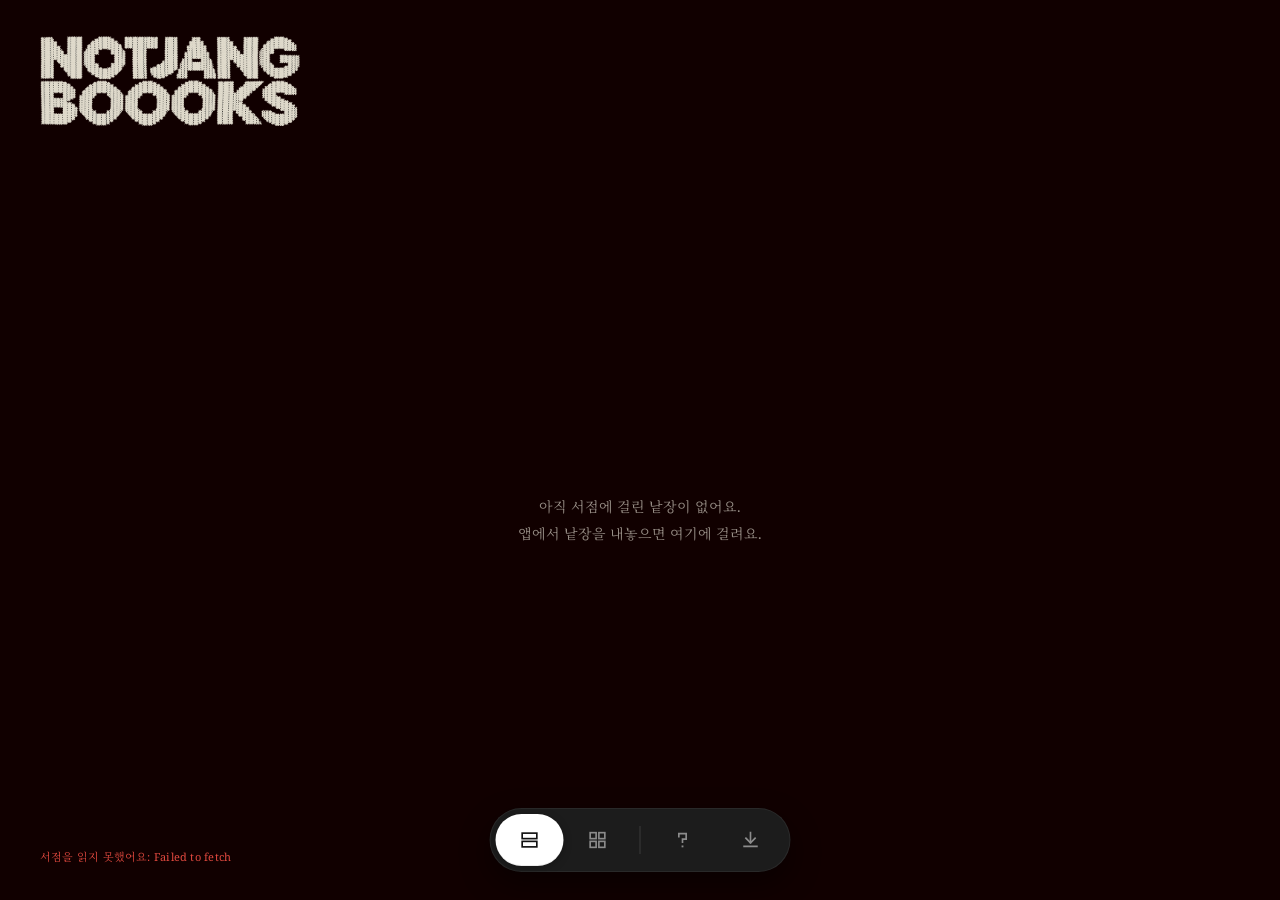
==== index.html @ afe90962 "Shop reads production" ====
<!doctype html>
<html lang="ko">
<head>
<meta charset="utf-8">
<meta name="viewport" content="width=device-width, initial-scale=1, viewport-fit=cover">
<title>낱장북스 · NOTJANG BOOOKS</title>
<meta name="description" content="매일 사람들이 쓴 한 장 한 장을 진열하는 인터넷 서점.">
<meta name="theme-color" content="#110000">
<link rel="icon" type="image/png" href="assets/favicon.png">
<link rel="apple-touch-icon" href="assets/apple-touch-icon.png">
<meta property="og:type" content="website">
<meta property="og:title" content="낱장북스 · NOTJANG BOOOKS">
<meta property="og:description" content="매일 사람들이 쓴 한 장 한 장을 진열하는 인터넷 서점.">
<meta property="og:image" content="https://leejiangggg.github.io/notjang-books/assets/og.png">
<meta property="og:url" content="https://leejiangggg.github.io/notjang-books/">
<meta name="twitter:card" content="summary_large_image">
<link rel="preconnect" href="https://fonts.googleapis.com">
<link rel="stylesheet" href="https://fonts.googleapis.com/css2?family=Noto+Serif:wght@400;700;800&family=Noto+Serif+KR:wght@400;700;800&family=Noto+Serif+JP:wght@400;700;800&display=swap">
<link rel="stylesheet" href="css/site.css?v=17">
<link rel="stylesheet" href="css/main.css?v=17">
</head>
<body>

<main id="plane" class="plane" aria-label="낱장 사방 보기 — 드래그해서 둘러보기"></main>
<main id="vertical" class="vertical" hidden></main>

<h1 class="logo"><img src="assets/logo-dark.png" alt="NOTJANG BOOOKS"></h1>

<div class="toolbar" role="toolbar" aria-label="보기 방식">
  <div class="seg">
    <span id="pill" class="pill" aria-hidden="true" style="transform: translateX(68px)"></span>
    <button type="button" id="btnVertical" class="it" aria-label="세로 보기" title="세로 보기" aria-pressed="false"><svg viewBox="0 0 24 24" fill="none" stroke="currentColor" stroke-width="1.8" stroke-linejoin="miter" aria-hidden="true"><rect x="4" y="4.5" width="16" height="6"></rect><rect x="4" y="13.5" width="16" height="6"></rect></svg></button>
    <button type="button" id="btnCanvas" class="it on" aria-label="사방 보기" title="사방 보기" aria-pressed="true"><svg viewBox="0 0 24 24" fill="none" stroke="currentColor" stroke-width="1.8" stroke-linejoin="miter" aria-hidden="true"><rect x="4" y="4" width="6.5" height="6.5"></rect><rect x="13.5" y="4" width="6.5" height="6.5"></rect><rect x="4" y="13.5" width="6.5" height="6.5"></rect><rect x="13.5" y="13.5" width="6.5" height="6.5"></rect></svg></button>
    <span class="div" aria-hidden="true"></span>
    <a class="it" href="about.html" aria-label="낱장북스 소개" title="About"><svg viewBox="0 0 24 24" fill="none" stroke="currentColor" stroke-width="1.8" stroke-linejoin="miter" stroke-linecap="square" aria-hidden="true"><path d="M8 8.5V5h8v6h-4v3.5"></path><rect x="11" y="18" width="2" height="2" fill="currentColor" stroke="none"></rect></svg></a>
    <a class="it" href="download.html" aria-label="앱 다운로드 안내" title="앱 다운로드"><svg viewBox="0 0 24 24" fill="none" stroke="currentColor" stroke-width="1.8" stroke-linejoin="miter" stroke-linecap="square" aria-hidden="true"><path d="M12 4v11"></path><path d="M7 10l5 5 5-5"></path><path d="M5 19h14"></path></svg></a>
  </div>
</div>

<p id="status" class="status"></p>
<p id="toast" class="toast" role="status" aria-live="polite"></p>

<div id="viewer" class="viewer" role="dialog" aria-modal="true" aria-label="낱장 크게 보기" tabindex="-1" hidden>
  <div id="stack" class="stackw">
    <button type="button" id="backpg" class="backpg" aria-label="다른 장 보기" hidden><img src="" alt="" draggable="false"></button>
    <img id="front" draggable="false" class="front" src="" alt="" draggable="false">
  </div>
  <div id="rbox" class="rbox" role="dialog" aria-modal="true" hidden><p id="rq"></p><div id="rlist"></div></div>
  <p id="date" class="date"></p>
  <p id="pos" class="pos" hidden></p>
  <div id="actions" class="actions">
    <button type="button" id="more" class="more vbtn" aria-label="더 보기" aria-haspopup="menu" aria-expanded="false"><svg width="22" height="22" viewBox="0 0 24 24" fill="currentColor" aria-hidden="true"><circle cx="5" cy="12" r="1.8"></circle><circle cx="12" cy="12" r="1.8"></circle><circle cx="19" cy="12" r="1.8"></circle></svg></button>
    <div id="menu" class="menu" role="menu" hidden>
      <a id="dl" class="vbtn" role="menuitem" href="#" download><svg width="20" height="20" viewBox="0 0 24 24" fill="none" stroke="currentColor" stroke-width="1.6" stroke-linecap="round" stroke-linejoin="round" aria-hidden="true"><path d="M12 4v11"></path><path d="M7 10.5l5 5 5-5"></path><path d="M5 19.5h14"></path></svg><span id="dlL"></span></a>
      <button type="button" id="like" class="vbtn like" role="menuitemcheckbox" aria-checked="false"><svg id="heart" width="20" height="20" viewBox="0 0 24 24" fill="none" stroke="currentColor" stroke-width="1.6" stroke-linejoin="round" aria-hidden="true"><path d="M12 20s-7.5-4.6-7.5-10.2A4.3 4.3 0 0 1 12 7.3a4.3 4.3 0 0 1 7.5 2.5C19.5 15.4 12 20 12 20z"></path></svg><span id="likeL"></span><span id="likeN" class="n"></span></button>
      <span class="sep" aria-hidden="true"></span>
      <button type="button" id="report" class="vbtn" role="menuitem"><svg width="20" height="20" viewBox="0 0 24 24" fill="none" stroke="currentColor" stroke-width="1.6" stroke-linecap="round" stroke-linejoin="round" aria-hidden="true"><path d="M5 21V4"></path><path d="M5 4h12l-2 4 2 4H5"></path></svg><span id="reportL"></span></button>
      <button type="button" id="block" class="vbtn" role="menuitem"><svg width="20" height="20" viewBox="0 0 24 24" fill="none" stroke="currentColor" stroke-width="1.6" stroke-linecap="round" aria-hidden="true"><circle cx="12" cy="12" r="8"></circle><path d="M6.5 6.5l11 11"></path></svg><span id="blockL"></span></button>
    </div>
  </div>
</div>

<script src="config.js?v=17"></script>
<script src="js/lang.js?v=17"></script>
<script src="js/shop.js?v=17"></script>
<script src="js/likes.js?v=17"></script>
<script src="js/main.js?v=17"></script>
</body>
</html>
---- css/site.css ----
/* NOTJANG BOOOKS — 공통 스타일. 디자인 캔버스(Main/App/About/Download)의 규칙을 그대로 옮겼다. */
:root {
  --ink: #f2ece0;
  --bg: #110000;
  --font: 'Noto Serif', 'Noto Serif KR', 'Noto Serif JP', 'Apple SD Gothic Neo', serif;
}
/* 일본어일 때는 한자를 일본 글꼴로 */
html[lang="ja"] { --font: 'Noto Serif', 'Noto Serif JP', 'Noto Serif KR', serif; }
* { box-sizing: border-box; }
html, body { margin: 0; }
body { background: var(--bg); color: var(--ink); font-family: var(--font); -webkit-font-smoothing: antialiased; }
body.light { background: #ffffff; color: #111111; }
img { -webkit-user-drag: none; }

/* ── 로고 ─────────────────────────────────────── */
.logo { position: fixed; left: 40px; top: 36px; margin: 0; z-index: 5; display: block; }
.logo img { display: block; width: 260px; height: auto; }
h1.logo { pointer-events: none; }

/* ── 아래 가운데 둥근 툴바 ────────────────────── */
.toolbar { position: fixed; left: 50%; bottom: 28px; transform: translateX(-50%); z-index: 6; }
.seg { position: relative; display: flex; align-items: center; padding: 6px; border-radius: 999px; background: #1c1c1c; box-shadow: 0 12px 30px rgba(0,0,0,.45), inset 0 0 0 1px rgba(255,255,255,.06); }
.seg .pill { position: absolute; top: 6px; left: 6px; width: 68px; height: 52px; border-radius: 999px; background: #ffffff; box-shadow: 0 2px 8px rgba(0,0,0,.25), inset 0 -1px 0 rgba(0,0,0,.08); transition: transform .42s cubic-bezier(.34,1.45,.5,1); }
.seg .it { all: unset; position: relative; z-index: 1; box-sizing: border-box; display: flex; align-items: center; justify-content: center; width: 68px; height: 52px; border-radius: 999px; cursor: pointer; color: #8c8c8c; transition: color .25s ease; }
.seg .it:hover { color: #d0d0d0; }
.seg .it.on, .seg .it.on:hover { color: #111111; }
.seg .it:focus-visible { outline: 2px solid #ffffff; outline-offset: -4px; }
.seg .it svg { width: 22px; height: 22px; }
.seg .div { width: 1px; height: 28px; margin: 0 8px; background: #3a3a3a; flex: none; }

/* 흰 배경(다운로드) 버전 */
body.light .seg { background: #ffffff; box-shadow: 0 8px 22px rgba(0,0,0,.10), inset 0 0 0 1px rgba(0,0,0,.12); }
body.light .seg .pill { background: #111111; box-shadow: 0 2px 6px rgba(0,0,0,.2); }
body.light .seg .it { color: #8a8a8a; }
body.light .seg .it:hover { color: #333333; }
body.light .seg .it.on, body.light .seg .it.on:hover { color: #ffffff; }
body.light .seg .it:focus-visible { outline-color: #111111; }
body.light .seg .div { background: #d9d9d9; }

/* ── 언어 스위치 ─────────────────────────────── */
.lang { position: fixed; right: 40px; top: 40px; display: flex; padding: 4px; border-radius: 999px; background: #1c1c1c; box-shadow: 0 8px 22px rgba(0,0,0,.4), inset 0 0 0 1px rgba(255,255,255,.06); z-index: 8; }
.lang .lpill { position: absolute; top: 4px; left: 4px; width: 46px; height: 40px; border-radius: 999px; background: #ffffff; transition: transform .42s cubic-bezier(.34,1.45,.5,1); }
.lang .lb { all: unset; position: relative; z-index: 1; box-sizing: border-box; width: 46px; height: 40px; display: flex; align-items: center; justify-content: center; font-size: 12px; font-weight: 800; letter-spacing: .06em; color: #8c8c8c; cursor: pointer; border-radius: 999px; transition: color .25s ease; }
.lang .lb:hover { color: #d0d0d0; }
.lang .lb.on, .lang .lb.on:hover { color: #111111; }
.lang .lb:focus-visible { outline: 2px solid #ffffff; outline-offset: -3px; }
.lang .lsel { display: none; }
body.light .lang { background: #ffffff; box-shadow: 0 6px 18px rgba(0,0,0,.10), inset 0 0 0 1px rgba(0,0,0,.12); }
body.light .lang .lpill { background: #111111; }
body.light .lang .lb { color: #8a8a8a; }
body.light .lang .lb:hover { color: #333333; }
body.light .lang .lb.on, body.light .lang .lb.on:hover { color: #ffffff; }
body.light .lang .lb:focus-visible { outline-color: #111111; }
body.light .lang .lsel { background-color: #ffffff; background-image: url("data:image/svg+xml,%3Csvg xmlns='http://www.w3.org/2000/svg' viewBox='0 0 10 10'%3E%3Cpath d='M1 3l4 4 4-4' fill='none' stroke='%23111' stroke-width='1.6'/%3E%3C/svg%3E"); color: #111111; box-shadow: 0 6px 18px rgba(0,0,0,.10), inset 0 0 0 1px rgba(0,0,0,.12); }

/* ── 상태 줄(연결 상태·오류) ───────────────────── */
.status { position: fixed; left: 40px; bottom: 36px; margin: 0; z-index: 5; font-size: 11px; letter-spacing: .02em; color: rgba(242,236,224,.45); pointer-events: none; max-width: 40vw; }
.status.err { color: #e0483e; pointer-events: auto; }
.status:empty { display: none; }

/* ── 폰 폭 ───────────────────────────────────── */
@media (max-width: 767px) {
  .logo { left: 16px; top: 16px; }
  .logo img { width: 120px; }
  .toolbar { bottom: 34px; }
  /* 폰: 언어는 오른쪽 위 작은 드롭다운 */
  .lang { right: 16px; top: 16px; padding: 0; background: none; box-shadow: none; }
  .lang .lpill, .lang .lb { display: none; }
  .lang .lsel { display: block; -webkit-appearance: none; appearance: none; height: 40px; padding: 0 30px 0 14px; border: 0; border-radius: 999px; background: #1c1c1c url("data:image/svg+xml,%3Csvg xmlns='http://www.w3.org/2000/svg' viewBox='0 0 10 10'%3E%3Cpath d='M1 3l4 4 4-4' fill='none' stroke='%23fff' stroke-width='1.6'/%3E%3C/svg%3E") no-repeat right 12px center / 10px 10px; box-shadow: 0 8px 22px rgba(0,0,0,.4), inset 0 0 0 1px rgba(255,255,255,.06); color: #ffffff; font: 800 12px/1 var(--font); letter-spacing: .06em; cursor: pointer; }
  .lang .lsel:focus-visible { outline: 2px solid #ffffff; outline-offset: 2px; }
  .status { left: 16px; bottom: 100px; max-width: 80vw; }
}
---- css/main.css ----
/* 메인: 사방 보기(끌어서 둘러보는 평면) · 세로 보기 · 크게 보기 */
body { min-height: 100vh; overflow: hidden; }
body.vertical-mode { overflow: auto; }

/* 평면 */
.plane[hidden], .vertical[hidden] { display: none; }
.plane { position: relative; height: 100vh; min-height: 640px; overflow: hidden; touch-action: none; cursor: grab; user-select: none; -webkit-user-select: none; }
.plane.dragging { cursor: grabbing; }
.plane img { pointer-events: none; }
.tile { all: unset; box-sizing: border-box; position: absolute; left: 0; top: 0; width: 210px; cursor: pointer; will-change: transform; animation: fadein .9s ease both; }
.tile:focus-visible, .vsheet:focus-visible { outline: 2px solid #f2ece0; outline-offset: 6px; }
.tile img, .vsheet img { transition: transform .45s cubic-bezier(.2,.7,.2,1), box-shadow .45s; }
.tile:hover img { transform: translateY(-6px) rotate(-1.2deg); box-shadow: 0 16px 30px rgba(0,0,0,.6); }
.sheet-img { position: relative; display: block; width: 100%; aspect-ratio: 2 / 3; object-fit: cover; box-shadow: 0 1px 4px rgba(60,40,10,.16); background: #2a2420; }
.under { position: absolute; left: 0; top: 0; width: 100%; aspect-ratio: 2 / 3; object-fit: cover; transform: translate(8px,-7px) rotate(4deg); filter: brightness(.78); box-shadow: 0 2px 8px rgba(0,0,0,.35); pointer-events: none; }
@keyframes fadein { from { opacity: 0 } to { opacity: 1 } }

/* 세로 보기 */
.vertical { padding: 120px 24px 220px; display: flex; flex-direction: column; align-items: center; gap: 140px; }
.vsheet { all: unset; cursor: pointer; box-sizing: border-box; width: min(440px, 84vw); display: block; position: relative; animation: reveal linear both; animation-timeline: view(); animation-range: entry 0% cover 35%; }
.vsheet .sheet-img { box-shadow: 0 2px 8px rgba(60,40,10,.16); }
.vsheet:hover img { transform: rotate(-.8deg) scale(1.015); box-shadow: 0 22px 44px rgba(0,0,0,.6); }
@keyframes reveal { from { opacity: 0; transform: translateY(60px) scale(.94) } to { opacity: 1; transform: none } }
.empty { padding: 40vh 24px 0; text-align: center; font-size: 14px; color: rgba(242,236,224,.6); line-height: 1.9; }

/* 크게 보기 */
.viewer { position: fixed; inset: 0; background: rgba(8,8,8,.82); backdrop-filter: blur(18px) saturate(.8); -webkit-backdrop-filter: blur(18px) saturate(.8); display: flex; flex-direction: column; align-items: center; justify-content: center; gap: 22px; padding: 28px; z-index: 10; cursor: zoom-out; }
.viewer[hidden] { display: none; }
.vbtn { transition: background .2s, color .2s; }
.vbtn:hover { background: #3d3d3d; }
.stackw { position: relative; flex: none; }
.front { display: block; height: calc(100vh - 210px); max-width: 88vw; aspect-ratio: 2 / 3; object-fit: cover; box-shadow: 0 24px 60px rgba(0,0,0,.65); cursor: default; position: relative; animation: pop .45s cubic-bezier(.2,.7,.2,1) both; background: #2a2420; }
@keyframes pop { from { opacity: 0; transform: scale(.94) rotate(-2deg) } to { opacity: 1; transform: none } }
.backpg { all: unset; position: absolute; inset: 0; cursor: pointer; transform: translate(22px,-16px) rotate(3.5deg); transition: transform .25s ease; }
.backpg:hover { transform: translate(28px,-21px) rotate(5deg); }
.backpg:focus-visible { outline: 2px solid #f2ece0; outline-offset: 4px; }
.backpg img { display: block; width: 100%; height: 100%; object-fit: cover; filter: brightness(.72); box-shadow: 0 12px 30px rgba(0,0,0,.5); }
.backpg[hidden] { display: none; }
@keyframes swapIn { from { transform: translate(22px,-16px) rotate(3.5deg); filter: brightness(.72) } to { transform: none; filter: none } }
@keyframes swapIn2 { from { transform: translate(22px,-16px) rotate(3.5deg); filter: brightness(.72) } to { transform: none; filter: none } }
.front.swapA { animation: swapIn .45s cubic-bezier(.2,.7,.2,1) both; }
.front.swapB { animation: swapIn2 .45s cubic-bezier(.2,.7,.2,1) both; }
@keyframes inNa { from { opacity: 0; transform: translateX(90px) rotate(2deg) } to { opacity: 1; transform: none } }
@keyframes inNb { from { opacity: 0; transform: translateX(90px) rotate(2deg) } to { opacity: 1; transform: none } }
@keyframes inPa { from { opacity: 0; transform: translateX(-90px) rotate(-2deg) } to { opacity: 1; transform: none } }
@keyframes inPb { from { opacity: 0; transform: translateX(-90px) rotate(-2deg) } to { opacity: 1; transform: none } }
.front.inNa { animation: inNa .42s cubic-bezier(.2,.7,.2,1) both; }
.front.inNb { animation: inNb .42s cubic-bezier(.2,.7,.2,1) both; }
.front.inPa { animation: inPa .42s cubic-bezier(.2,.7,.2,1) both; }
.front.inPb { animation: inPb .42s cubic-bezier(.2,.7,.2,1) both; }
.front.dragging { animation: none; }
.viewer { outline: none; }
.viewer.pulling { transition: background-color .2s; }
.viewer .date { margin: -6px 0 0; font-size: 5pt; opacity: .6; letter-spacing: -0.01em; }
.viewer .pos { margin: -8px 0 0; font-size: 12px; color: #9c958a; letter-spacing: .06em; }
.viewer .pos[hidden] { display: none; }
.viewer .actions { position: absolute; top: 20px; right: 24px; z-index: 2; cursor: default; }
.viewer .more { display: flex; align-items: center; justify-content: center; width: 44px; height: 44px; border: 0; border-radius: 999px; cursor: pointer; background: rgba(34,34,34,.94); border: 1px solid #3c3c3c; box-shadow: 0 10px 30px rgba(0,0,0,.5); color: #e8e8e8; }
.viewer .more[aria-expanded="true"] { background: #f2ece0; color: #111111; }
.viewer .menu { position: absolute; top: 52px; right: 0; min-width: 168px; padding: 6px; background: rgba(34,34,34,.96); border: 1px solid #3c3c3c; border-radius: 14px; box-shadow: 0 14px 36px rgba(0,0,0,.55); transform-origin: top right; animation: menuIn .22s cubic-bezier(.2,.7,.2,1) both; }
.viewer .menu[hidden] { display: none; }
@keyframes menuIn { from { opacity: 0; transform: translateY(-6px) scale(.94) } to { opacity: 1; transform: none } }
.viewer .menu a, .viewer .menu button { display: flex; align-items: center; gap: 10px; width: 100%; height: 44px; padding: 0 14px 0 12px; border: 0; border-radius: 9px; cursor: pointer; background: transparent; color: #e8e8e8; text-decoration: none; font: inherit; font-size: 13px; white-space: nowrap; }
.viewer .menu button.like .n:empty { display: none; }
.viewer .menu .sep { display: block; height: 1px; margin: 6px 4px; background: #3c3c3c; }
.rbox { position: absolute; left: 50%; top: 50%; transform: translate(-50%,-50%); z-index: 3; width: min(320px, 86vw); padding: 18px 16px 12px; background: rgba(28,28,28,.98); border: 1px solid #3c3c3c; border-radius: 16px; box-shadow: 0 18px 50px rgba(0,0,0,.6); cursor: default; animation: menuIn .22s cubic-bezier(.2,.7,.2,1) both; }
.rbox[hidden] { display: none; }
.rbox p { margin: 0 0 12px; font-size: 14px; font-weight: 700; text-align: center; }
.rbox button { display: block; width: 100%; height: 44px; margin-top: 6px; border: 0; border-radius: 10px; background: #2a2a2a; color: #e8e8e8; font: inherit; font-size: 13px; cursor: pointer; }
.rbox button:hover { background: #3d3d3d; }
.rbox button.cancel { background: transparent; color: #9c958a; }
.toast { position: fixed; left: 50%; bottom: 110px; transform: translateX(-50%); z-index: 20; margin: 0; max-width: 86vw; padding: 10px 16px; border-radius: 999px; background: #f2ece0; color: #111111; font-size: 13px; text-align: center; opacity: 0; transition: opacity .25s; pointer-events: none; }
.toast.show { opacity: 1; }
@keyframes beat { 0% { transform: scale(1) } 35% { transform: scale(1.35) } 100% { transform: scale(1) } }
.beat { animation: beat .4s cubic-bezier(.2,.7,.2,1); }

@media (max-width: 767px) {
  .tile { width: 150px; }
  .vertical { padding: 72px 24px 160px; gap: 72px; }
  .vsheet { width: 290px; }
  .viewer { padding: 22px; }
  .viewer .actions { top: calc(env(safe-area-inset-top, 40px) + 12px); right: 16px; }
    .front { height: auto; width: 320px; max-height: 520px; cursor: grab; touch-action: none; }
}
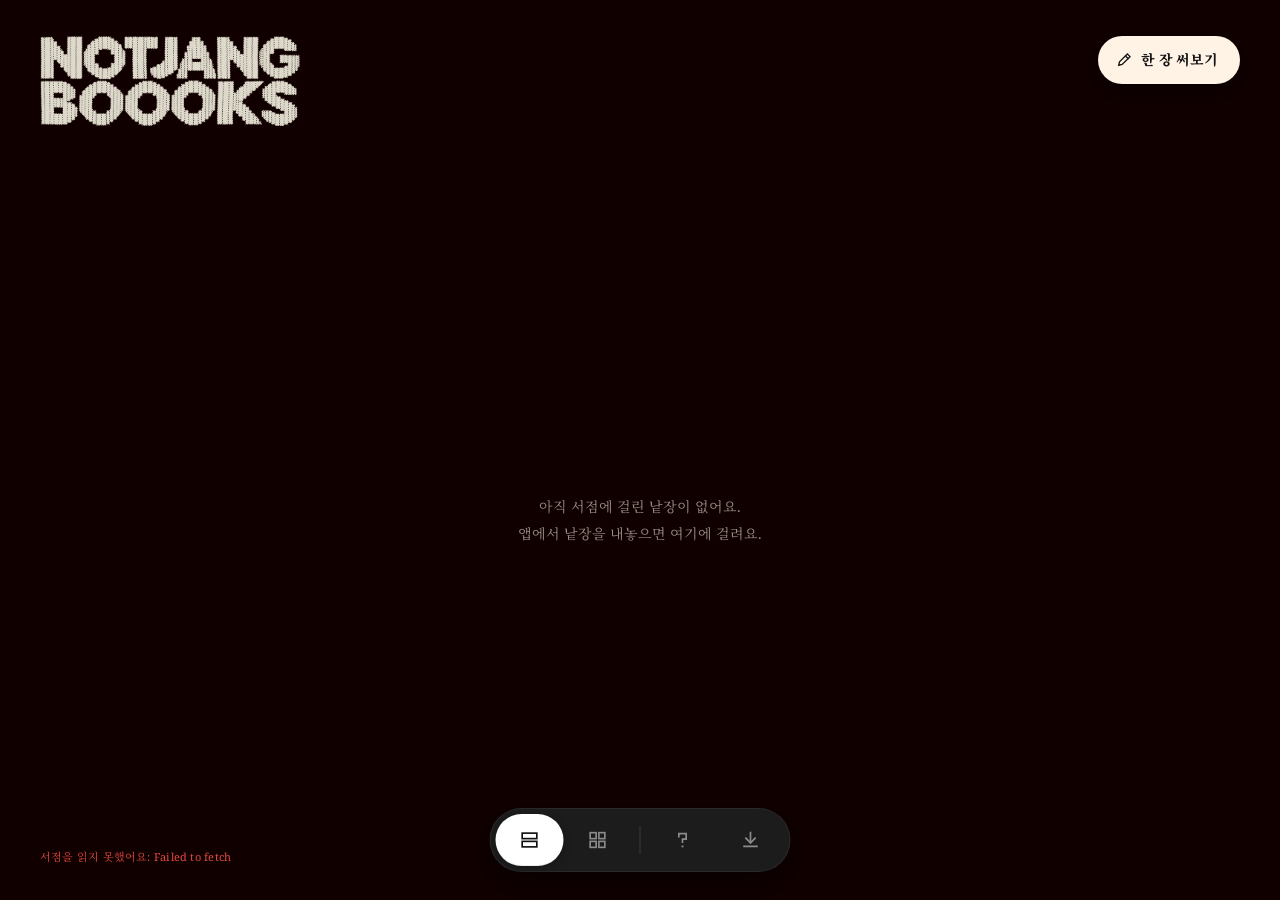
==== commit 7c7fc0dd: "첫 화면에 한 장 써보기" ====
--- a/index.html
+++ b/index.html
@@ -11,13 +11,13 @@
 <meta property="og:type" content="website">
 <meta property="og:title" content="낱장북스 · NOTJANG BOOOKS">
 <meta property="og:description" content="매일 사람들이 쓴 한 장 한 장을 진열하는 인터넷 서점.">
-<meta property="og:image" content="https://leejiangggg.github.io/notjang-books/assets/og.png">
-<meta property="og:url" content="https://leejiangggg.github.io/notjang-books/">
+<meta property="og:image" content="https://notjangbooks.com/assets/og.png">
+<meta property="og:url" content="https://notjangbooks.com/">
 <meta name="twitter:card" content="summary_large_image">
 <link rel="preconnect" href="https://fonts.googleapis.com">
 <link rel="stylesheet" href="https://fonts.googleapis.com/css2?family=Noto+Serif:wght@400;700;800&family=Noto+Serif+KR:wght@400;700;800&family=Noto+Serif+JP:wght@400;700;800&display=swap">
-<link rel="stylesheet" href="css/site.css?v=17">
-<link rel="stylesheet" href="css/main.css?v=17">
+<link rel="stylesheet" href="css/site.css?v=20">
+<link rel="stylesheet" href="css/main.css?v=20">
 </head>
 <body>
 
@@ -25,6 +25,8 @@
 <main id="vertical" class="vertical" hidden></main>
 
 <h1 class="logo"><img src="assets/logo-dark.png" alt="NOTJANG BOOOKS"></h1>
+
+<a id="tryit" class="tryit" href="write.html"><svg viewBox="0 0 24 24" fill="none" stroke="currentColor" stroke-width="1.8" stroke-linejoin="miter" stroke-linecap="square" aria-hidden="true"><path d="M5 19l1-4.5L16.5 4l3.5 3.5L9.5 18z"></path><path d="M14 6.5l3.5 3.5"></path></svg><span id="tryitL">한 장 써보기</span></a>
 
 <div class="toolbar" role="toolbar" aria-label="보기 방식">
   <div class="seg">
@@ -56,14 +58,15 @@
       <span class="sep" aria-hidden="true"></span>
       <button type="button" id="report" class="vbtn" role="menuitem"><svg width="20" height="20" viewBox="0 0 24 24" fill="none" stroke="currentColor" stroke-width="1.6" stroke-linecap="round" stroke-linejoin="round" aria-hidden="true"><path d="M5 21V4"></path><path d="M5 4h12l-2 4 2 4H5"></path></svg><span id="reportL"></span></button>
       <button type="button" id="block" class="vbtn" role="menuitem"><svg width="20" height="20" viewBox="0 0 24 24" fill="none" stroke="currentColor" stroke-width="1.6" stroke-linecap="round" aria-hidden="true"><circle cx="12" cy="12" r="8"></circle><path d="M6.5 6.5l11 11"></path></svg><span id="blockL"></span></button>
+      <button type="button" id="adm" class="vbtn adm" role="menuitem" hidden><svg width="20" height="20" viewBox="0 0 24 24" fill="none" stroke="currentColor" stroke-width="1.6" stroke-linecap="round" stroke-linejoin="round" aria-hidden="true"><path d="M3 12s3.5-6 9-6 9 6 9 6-3.5 6-9 6-9-6-9-6z"></path><circle cx="12" cy="12" r="2.5"></circle><path d="M4 20L20 4"></path></svg><span id="admL"></span></button>
     </div>
   </div>
 </div>
 
-<script src="config.js?v=17"></script>
-<script src="js/lang.js?v=17"></script>
-<script src="js/shop.js?v=17"></script>
-<script src="js/likes.js?v=17"></script>
-<script src="js/main.js?v=17"></script>
+<script src="config.js?v=20"></script>
+<script src="js/lang.js?v=20"></script>
+<script src="js/shop.js?v=20"></script>
+<script src="js/likes.js?v=20"></script>
+<script src="js/main.js?v=20"></script>
 </body>
 </html>
--- a/css/main.css
+++ b/css/main.css
@@ -82,3 +82,19 @@
   .viewer .actions { top: calc(env(safe-area-inset-top, 40px) + 12px); right: 16px; }
     .front { height: auto; width: 320px; max-height: 520px; cursor: grab; touch-action: none; }
 }
+
+/* 관리자 모드: 숨겨진 작품도 보이되 흐리게. 메뉴의 관리자 항목은 분홍. */
+.tile.hid, .vsheet.hid { opacity: .32; }
+.tile.hid::after, .vsheet.hid::after { content: 'HIDDEN'; position: absolute; left: 50%; top: 50%; transform: translate(-50%,-50%) rotate(-12deg); padding: 4px 10px; border: 1.5px solid #e8708f; color: #e8708f; font: 700 12px/1 "Nanum Gothic Coding", monospace; letter-spacing: .12em; background: rgba(22,22,22,.7); pointer-events: none; }
+.viewer .menu .adm { color: #e8708f; }
+.adminbar { position: fixed; right: 16px; bottom: 18px; z-index: 60; padding: 6px 12px; border-radius: 999px; background: #e8708f; color: #161616; font: 700 11px/1 "Nanum Gothic Coding", monospace; letter-spacing: .14em; pointer-events: none; }
+
+/* 한 장 써보기: 첫 화면 오른쪽 위 입구 */
+.tryit { position: fixed; right: 40px; top: 36px; z-index: 6; display: inline-flex; align-items: center; gap: 8px; height: 48px; padding: 0 22px 0 17px; border-radius: 999px; background: #FFF3E6; color: #161616; font: 800 14px/1 var(--font); letter-spacing: -0.01em; text-decoration: none; white-space: nowrap; box-shadow: 0 8px 22px rgba(0,0,0,.45); transition: transform .3s cubic-bezier(.34,1.45,.5,1), background .2s; }
+.tryit svg { width: 18px; height: 18px; flex: none; }
+.tryit:hover { transform: translateY(-2px) rotate(-1.5deg); background: #ffffff; }
+.tryit:focus-visible { outline: 2px solid #e8708f; outline-offset: 3px; }
+@media (max-width: 767px) {
+  .tryit { right: 16px; top: 14px; height: 40px; padding: 0 16px 0 13px; font-size: 13px; gap: 6px; }
+  .tryit svg { width: 16px; height: 16px; }
+}
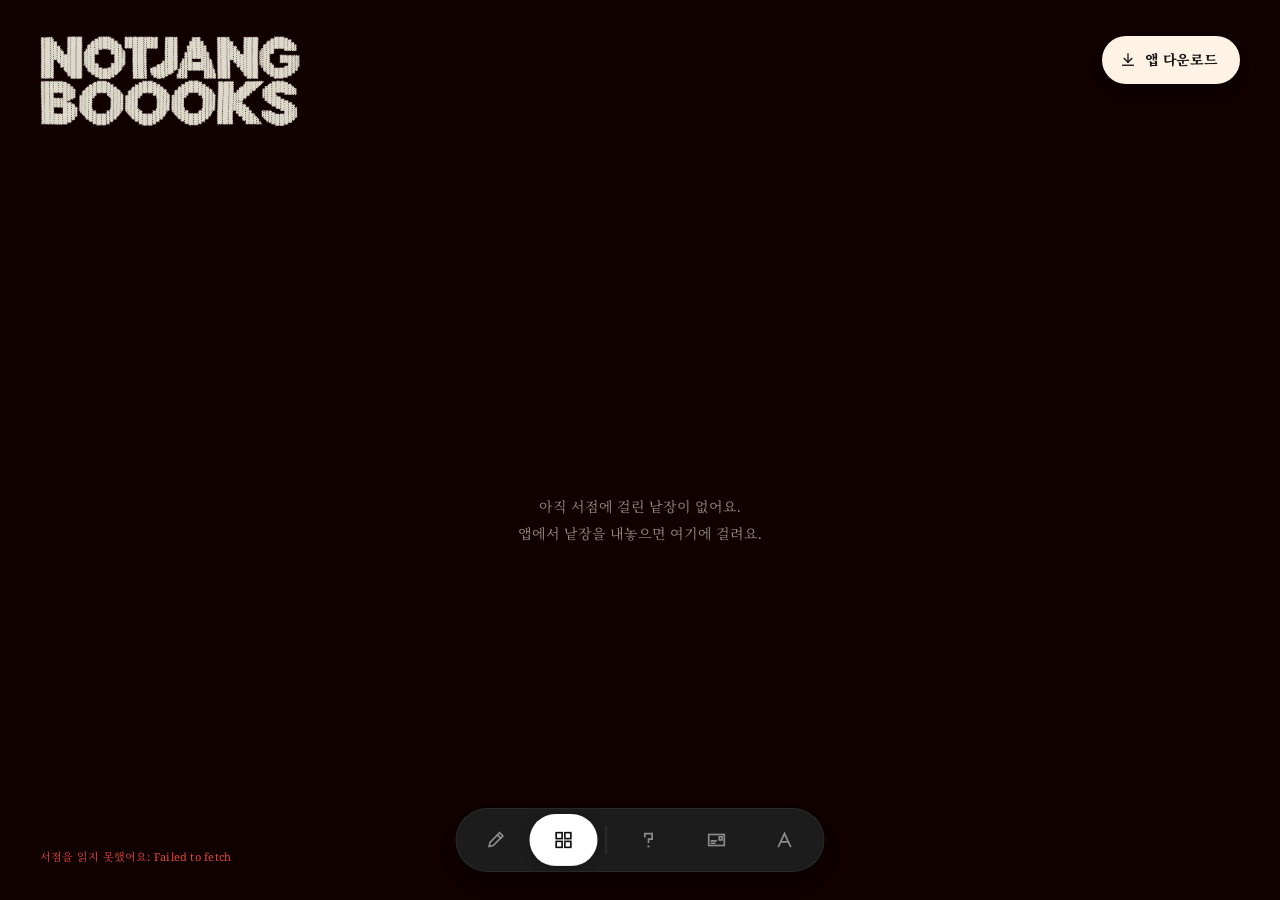
==== commit efc1316c: "도구 막대: 써보기, 엽서, 폰트" ====
--- a/index.html
+++ b/index.html
@@ -16,8 +16,8 @@
 <meta name="twitter:card" content="summary_large_image">
 <link rel="preconnect" href="https://fonts.googleapis.com">
 <link rel="stylesheet" href="https://fonts.googleapis.com/css2?family=Noto+Serif:wght@400;700;800&family=Noto+Serif+KR:wght@400;700;800&family=Noto+Serif+JP:wght@400;700;800&display=swap">
-<link rel="stylesheet" href="css/site.css?v=20">
-<link rel="stylesheet" href="css/main.css?v=20">
+<link rel="stylesheet" href="css/site.css?v=21">
+<link rel="stylesheet" href="css/main.css?v=21">
 </head>
 <body>
 
@@ -26,16 +26,17 @@
 
 <h1 class="logo"><img src="assets/logo-dark.png" alt="NOTJANG BOOOKS"></h1>
 
-<a id="tryit" class="tryit" href="write.html"><svg viewBox="0 0 24 24" fill="none" stroke="currentColor" stroke-width="1.8" stroke-linejoin="miter" stroke-linecap="square" aria-hidden="true"><path d="M5 19l1-4.5L16.5 4l3.5 3.5L9.5 18z"></path><path d="M14 6.5l3.5 3.5"></path></svg><span id="tryitL">한 장 써보기</span></a>
+<a id="getapp" class="topcta" href="download.html"><svg viewBox="0 0 24 24" fill="none" stroke="currentColor" stroke-width="1.8" stroke-linejoin="miter" stroke-linecap="square" aria-hidden="true"><path d="M12 4v11"></path><path d="M7 10l5 5 5-5"></path><path d="M5 19h14"></path></svg><span id="getappL">앱 다운로드</span></a>
 
-<div class="toolbar" role="toolbar" aria-label="보기 방식">
+<div class="toolbar" role="toolbar" aria-label="낱장북스">
   <div class="seg">
-    <span id="pill" class="pill" aria-hidden="true" style="transform: translateX(68px)"></span>
-    <button type="button" id="btnVertical" class="it" aria-label="세로 보기" title="세로 보기" aria-pressed="false"><svg viewBox="0 0 24 24" fill="none" stroke="currentColor" stroke-width="1.8" stroke-linejoin="miter" aria-hidden="true"><rect x="4" y="4.5" width="16" height="6"></rect><rect x="4" y="13.5" width="16" height="6"></rect></svg></button>
-    <button type="button" id="btnCanvas" class="it on" aria-label="사방 보기" title="사방 보기" aria-pressed="true"><svg viewBox="0 0 24 24" fill="none" stroke="currentColor" stroke-width="1.8" stroke-linejoin="miter" aria-hidden="true"><rect x="4" y="4" width="6.5" height="6.5"></rect><rect x="13.5" y="4" width="6.5" height="6.5"></rect><rect x="4" y="13.5" width="6.5" height="6.5"></rect><rect x="13.5" y="13.5" width="6.5" height="6.5"></rect></svg></button>
+    <span id="pill" class="pill" aria-hidden="true"></span>
+    <a class="it" href="write.html" data-nav="write" aria-label="한 장 써보기" title="한 장 써보기"><svg viewBox="0 0 24 24" fill="none" stroke="currentColor" stroke-width="1.8" stroke-linejoin="miter" stroke-linecap="square" aria-hidden="true"><path d="M5 19l1-4.5L16.5 4l3.5 3.5L9.5 18z"></path><path d="M14 6.5l3.5 3.5"></path></svg></a>
+    <button type="button" id="btnCanvas" class="it on" data-nav="shop" aria-label="서점" title="서점" aria-current="page"><svg viewBox="0 0 24 24" fill="none" stroke="currentColor" stroke-width="1.8" stroke-linejoin="miter" aria-hidden="true"><rect x="4" y="4" width="6.5" height="6.5"></rect><rect x="13.5" y="4" width="6.5" height="6.5"></rect><rect x="4" y="13.5" width="6.5" height="6.5"></rect><rect x="13.5" y="13.5" width="6.5" height="6.5"></rect></svg></button>
     <span class="div" aria-hidden="true"></span>
-    <a class="it" href="about.html" aria-label="낱장북스 소개" title="About"><svg viewBox="0 0 24 24" fill="none" stroke="currentColor" stroke-width="1.8" stroke-linejoin="miter" stroke-linecap="square" aria-hidden="true"><path d="M8 8.5V5h8v6h-4v3.5"></path><rect x="11" y="18" width="2" height="2" fill="currentColor" stroke="none"></rect></svg></a>
-    <a class="it" href="download.html" aria-label="앱 다운로드 안내" title="앱 다운로드"><svg viewBox="0 0 24 24" fill="none" stroke="currentColor" stroke-width="1.8" stroke-linejoin="miter" stroke-linecap="square" aria-hidden="true"><path d="M12 4v11"></path><path d="M7 10l5 5 5-5"></path><path d="M5 19h14"></path></svg></a>
+    <a class="it" href="about.html" data-nav="about" aria-label="낱장북스 소개" title="낱장북스 소개"><svg viewBox="0 0 24 24" fill="none" stroke="currentColor" stroke-width="1.8" stroke-linejoin="miter" stroke-linecap="square" aria-hidden="true"><path d="M8 8.5V5h8v6h-4v3.5"></path><rect x="11" y="18" width="2" height="2" fill="currentColor" stroke="none"></rect></svg></a>
+    <button type="button" id="btnPostcard" class="it" data-nav="post" aria-label="엽서 쓰기" title="엽서 쓰기"><svg viewBox="0 0 24 24" fill="none" stroke="currentColor" stroke-width="1.8" stroke-linejoin="miter" stroke-linecap="square" aria-hidden="true"><rect x="3.5" y="6" width="17" height="12"></rect><rect x="15" y="8.5" width="3" height="3.5"></rect><path d="M6.5 13h5"></path><path d="M6.5 15.5h3.5"></path></svg></button>
+    <a class="it" href="font.html" data-nav="font" aria-label="내 폰트 만들기" title="내 폰트 만들기"><svg viewBox="0 0 24 24" fill="none" stroke="currentColor" stroke-width="1.8" stroke-linejoin="miter" stroke-linecap="square" aria-hidden="true"><path d="M5.5 19L12 5l6.5 14"></path><path d="M8.2 14h7.6"></path></svg></a>
   </div>
 </div>
 
@@ -63,10 +64,10 @@
   </div>
 </div>
 
-<script src="config.js?v=20"></script>
-<script src="js/lang.js?v=20"></script>
-<script src="js/shop.js?v=20"></script>
-<script src="js/likes.js?v=20"></script>
-<script src="js/main.js?v=20"></script>
+<script src="config.js?v=21"></script>
+<script src="js/lang.js?v=21"></script>
+<script src="js/shop.js?v=21"></script>
+<script src="js/likes.js?v=21"></script>
+<script src="js/main.js?v=21"></script>
 </body>
 </html>
--- a/css/main.css
+++ b/css/main.css
@@ -89,12 +89,20 @@
 .viewer .menu .adm { color: #e8708f; }
 .adminbar { position: fixed; right: 16px; bottom: 18px; z-index: 60; padding: 6px 12px; border-radius: 999px; background: #e8708f; color: #161616; font: 700 11px/1 "Nanum Gothic Coding", monospace; letter-spacing: .14em; pointer-events: none; }
 
-/* 한 장 써보기: 첫 화면 오른쪽 위 입구 */
-.tryit { position: fixed; right: 40px; top: 36px; z-index: 6; display: inline-flex; align-items: center; gap: 8px; height: 48px; padding: 0 22px 0 17px; border-radius: 999px; background: #FFF3E6; color: #161616; font: 800 14px/1 var(--font); letter-spacing: -0.01em; text-decoration: none; white-space: nowrap; box-shadow: 0 8px 22px rgba(0,0,0,.45); transition: transform .3s cubic-bezier(.34,1.45,.5,1), background .2s; }
-.tryit svg { width: 18px; height: 18px; flex: none; }
-.tryit:hover { transform: translateY(-2px) rotate(-1.5deg); background: #ffffff; }
-.tryit:focus-visible { outline: 2px solid #e8708f; outline-offset: 3px; }
+/* 첫 화면 오른쪽 위: 앱 다운로드 */
+.topcta { position: fixed; right: 40px; top: 36px; z-index: 6; display: inline-flex; align-items: center; gap: 8px; height: 48px; padding: 0 22px 0 17px; border-radius: 999px; background: #FFF3E6; color: #161616; font: 800 14px/1 var(--font); letter-spacing: -0.01em; text-decoration: none; white-space: nowrap; box-shadow: 0 8px 22px rgba(0,0,0,.45); transition: transform .3s cubic-bezier(.34,1.45,.5,1), background .2s; }
+.topcta svg { width: 18px; height: 18px; flex: none; }
+.topcta:hover { transform: translateY(-2px) rotate(-1.5deg); background: #ffffff; }
+.topcta:focus-visible { outline: 2px solid #e8708f; outline-offset: 3px; }
+/* 도구 막대: 써보기 · 서점 | 소개 · 엽서 · 폰트. 서점이 지금 화면이라 흰 알약은 늘 둘째 칸 */
+.seg { --itw: 68px; }
+.seg .it, .seg .pill { width: var(--itw); }
+.seg .pill { transform: translateX(var(--itw)); }
 @media (max-width: 767px) {
-  .tryit { right: 16px; top: 14px; height: 40px; padding: 0 16px 0 13px; font-size: 13px; gap: 6px; }
-  .tryit svg { width: 16px; height: 16px; }
+  .topcta { right: 16px; top: 14px; height: 40px; padding: 0 16px 0 13px; font-size: 13px; gap: 6px; }
+  .topcta svg { width: 16px; height: 16px; }
 }
+@media (max-width: 400px) {
+  .seg { --itw: 58px; }
+  .seg .div { margin: 0 5px; }
+}
